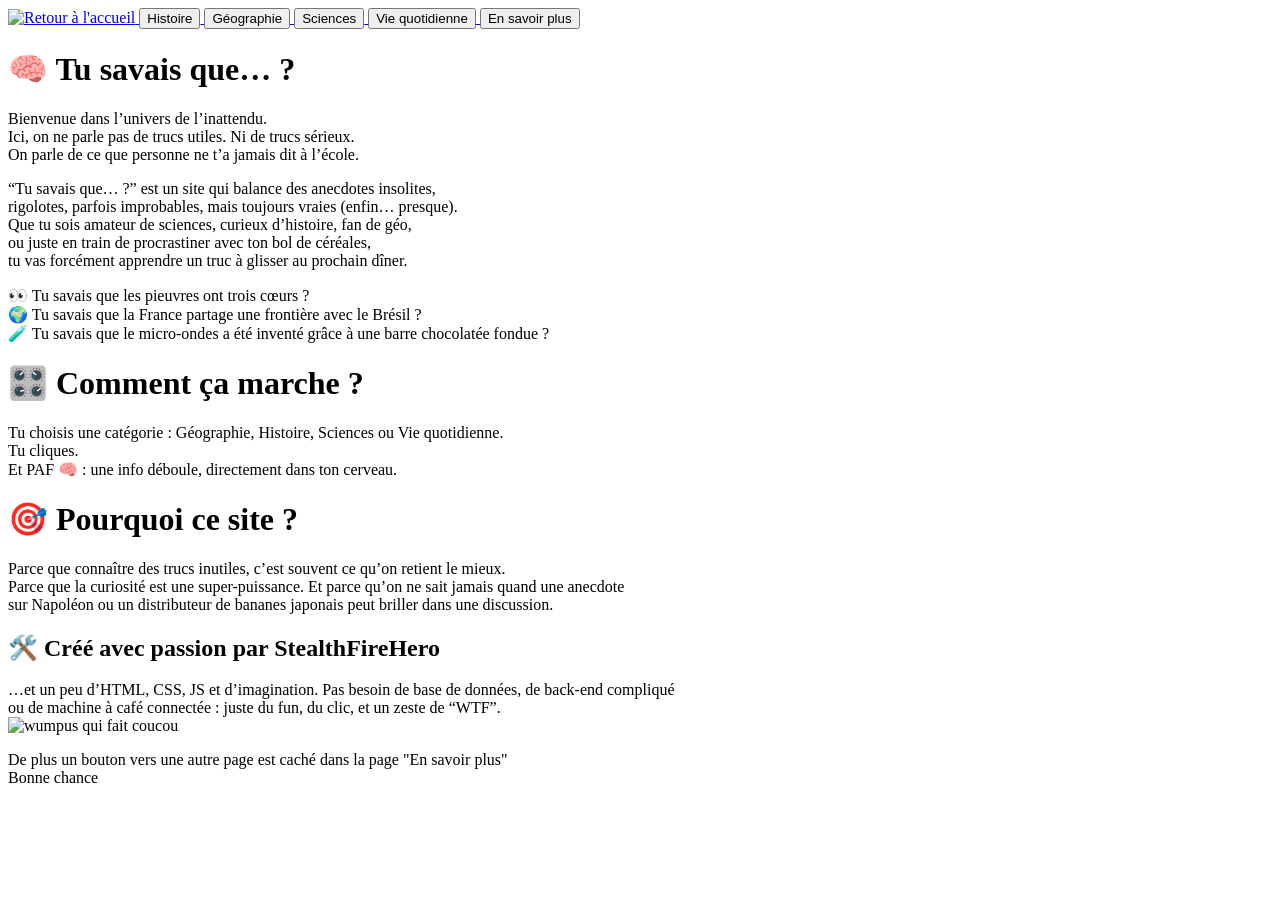
==== index.html @ 161fc6d0 "Add files via upload" ====
<!DOCTYPE html>
<html lang="en">
<head>
    <meta charset="UTF-8">
    <meta name="viewport" content="width=device-width, initial-scale=1.0">
    <link rel="stylesheet" href="css/styles.css">
    <title>Test Site</title>
</head>
<body>
    <div class="mon-cadre">
        <a href="index.html">
        <img src="img/logo.png" alt="Retour à l'accueil" class="logoRetour">
        </a>
        <a href="0- Page d'accueil Histoire.html">
        <button class="premier">Histoire</button>
        </a>
        <a href="0- Page d'accueil Géographie.html">
        <button class="deuxième">Géographie</button>
        </a>
        <a href="0- Page d'accueil Sciences.html">
        <button class="troisième">Sciences</button>
        </a>
        <a href="0- Page d'accueil Vie quotidienne.html">
        <button class="quatrième">Vie quotidienne</button>
        </a>
        <a href="0- Page d'accueil En savoir plus.html">
        <button class="cinquième">En savoir plus</button>
        </a>
    </div>
        <h1>🧠 Tu savais que… ?</h1>
        <p>Bienvenue dans l’univers de l’inattendu. <br>
        Ici, on ne parle pas de trucs utiles. Ni de trucs sérieux. <br>
        On parle de ce que personne ne t’a jamais dit à l’école.</p>  
        <p>“Tu savais que… ?” est un site qui balance des anecdotes insolites,<br>
        rigolotes, parfois improbables, mais toujours vraies (enfin… presque). <br>
        Que tu sois amateur de sciences, curieux d’histoire, fan de géo,<br>
        ou juste en train de procrastiner avec ton bol de céréales,<br>
        tu vas forcément apprendre un truc à glisser au prochain dîner.</p>
        <p>👀 Tu savais que les pieuvres ont trois cœurs ? <br>
        🌍 Tu savais que la France partage une frontière avec le Brésil ? <br>
        🧪 Tu savais que le micro-ondes a été inventé grâce à une barre chocolatée fondue ?</p>
        <h1>🎛️ Comment ça marche ?</h1>
        <p>Tu choisis une catégorie : Géographie, Histoire, Sciences ou Vie quotidienne.<br>
        Tu cliques.<br>
        Et PAF 🧠 : une info déboule, directement dans ton cerveau.</p>
        <h1>🎯 Pourquoi ce site ?</h1>
        <p>Parce que connaître des trucs inutiles, c’est souvent ce qu’on retient le mieux.<br>
        Parce que la curiosité est une super-puissance. Et parce qu’on ne sait jamais quand une anecdote <br>
        sur Napoléon ou un distributeur de bananes japonais peut briller dans une discussion.</p>
        <h2>🛠️ Créé avec passion par StealthFireHero</h2>
        <p1>…et un peu d’HTML, CSS, JS et d’imagination. Pas besoin de base de données, de back-end compliqué <br>
        ou de machine à café connectée : juste du fun, du clic, et un zeste de “WTF”.</p1>   <br>

        
    <img src="img/wumpus salut.gif" alt="wumpus qui fait coucou" class="image1">
    <br>
<p>De plus un bouton vers une autre page est caché dans la page "En savoir plus" <br>
Bonne chance</p>
    

   






</body>
</html>
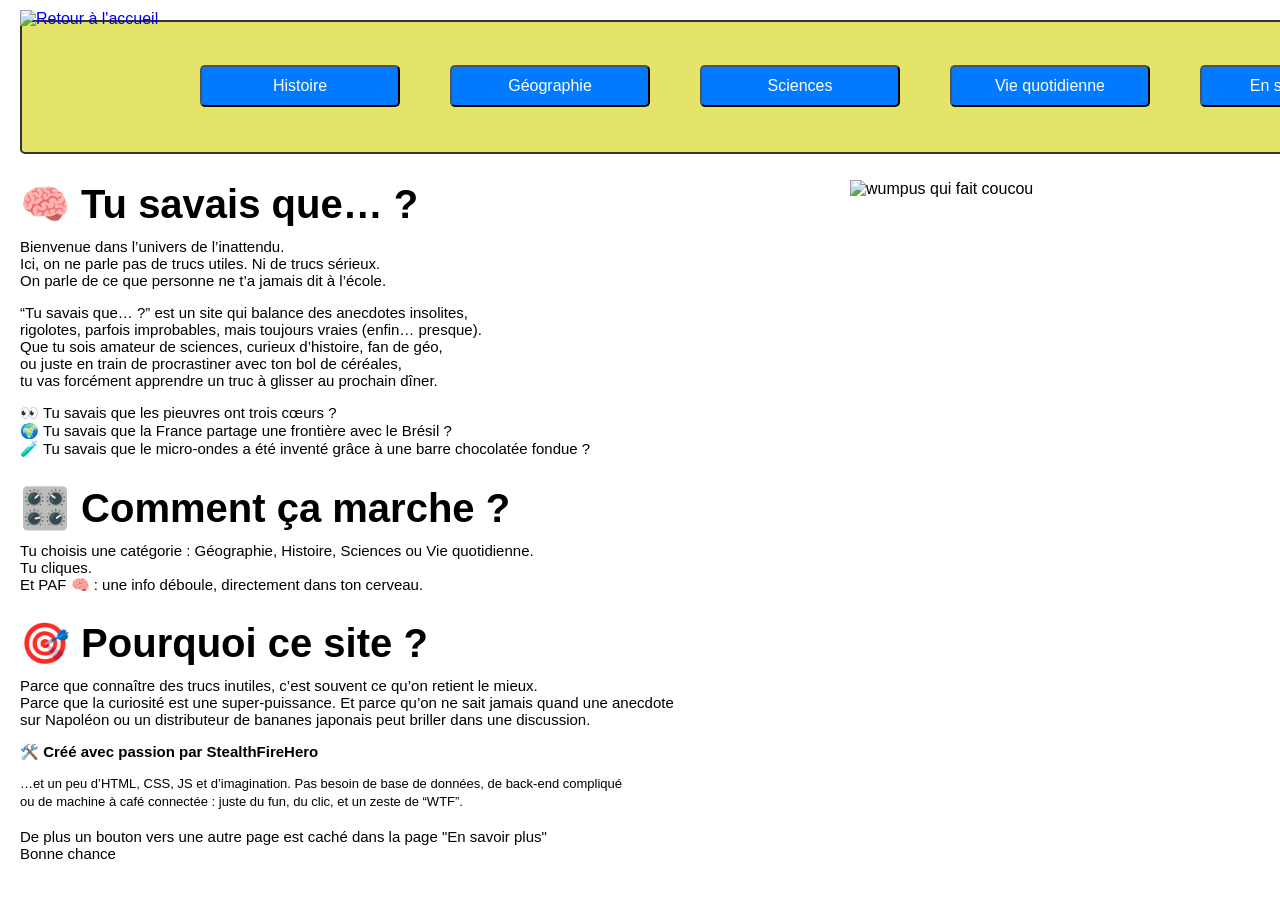
==== commit a04b1a72: "Update index.html" ====
--- a/index.html
+++ b/index.html
@@ -3,7 +3,7 @@
 <head>
     <meta charset="UTF-8">
     <meta name="viewport" content="width=device-width, initial-scale=1.0">
-    <link rel="stylesheet" href="css/styles.css">
+    <link rel="stylesheet" href="styles.css">
     <title>Test Site</title>
 </head>
 <body>
--- a/styles.css
+++ b/styles.css
@@ -0,0 +1,129 @@
+/* mise en forme de la page */
+
+body{ 
+    background-color: #fff;
+    font-family: Arial;
+    margin: 20px;
+}
+h1{
+    color: #000;
+    font-size: 40px;
+    margin-bottom: 10px
+}
+h2{
+    font-size: 15px;
+    margin-bottom: 7;
+}
+p{
+    font-size: 15px;
+    margin-top: 0;
+}
+p1{
+    font-size: 13px;
+    margin-top: 0;
+}
+button{
+    width: 100px;
+    background-color: #007bff;
+    color: white;
+    padding: 10px 20px;
+    font-size: 16px;
+    cursor: pointer;
+    border-radius: 5px;
+}
+div{
+    border-radius: 5px;
+    border: 2px solid #333 ;
+    width: 1425px ;
+    height: 130px;
+    color: #000;
+    background-color: #d4d414a1;
+}
+.logo{
+    width: 150px;
+    display: block;
+    position: absolute;
+    top: 10px;
+    left : 20px;
+    cursor: pointer;
+}
+.premier{
+    position: absolute;
+    top: 65px;
+    left: 200px;
+    width: 200px;
+    cursor: pointer;
+}
+.deuxième{
+    position: absolute;
+    top: 65px;
+    left: 450px;
+    width: 200px;
+    cursor: pointer;
+}
+.troisième{
+    position: absolute;
+    top: 65px;
+    left: 700px;
+    width: 200px;
+    cursor: pointer;
+}
+.quatrième{
+    position: absolute;
+    top: 65px;
+    left: 950px;
+    width: 200px;
+    cursor: pointer;
+}
+.cinquième{
+    position: absolute;
+    top: 65px;
+    left: 1200px;
+    width: 200px;
+}
+.image1{
+    width: 500px;
+    position: absolute;
+    top: 180px;
+    left: 850px;
+}
+.image2{
+    width: 500px;
+    position: absolute;
+    top: 250px;
+    left: 850px;
+}
+.image3{
+    width: 500px;
+    position: absolute;
+    top: 250px;
+    left: 850px;
+}
+.image4{
+    width: 500px;
+    position: absolute;
+    top: 250px;
+    left: 850px;
+}
+a{
+    display: flex;
+    margin-bottom: 20px;
+}
+.logoRetour {
+    width: 150px;
+    display: block;
+    position: absolute;
+    top: 10px;
+    left : 20px;
+    cursor: pointer;
+}
+.caché{
+    background-color: #fff;
+    width: 500px;
+    height: 1000px;
+    cursor: pointer;
+    border: 0px  #fff ;
+    position: absolute;
+    top: 200px;
+    left: 950px;
+}
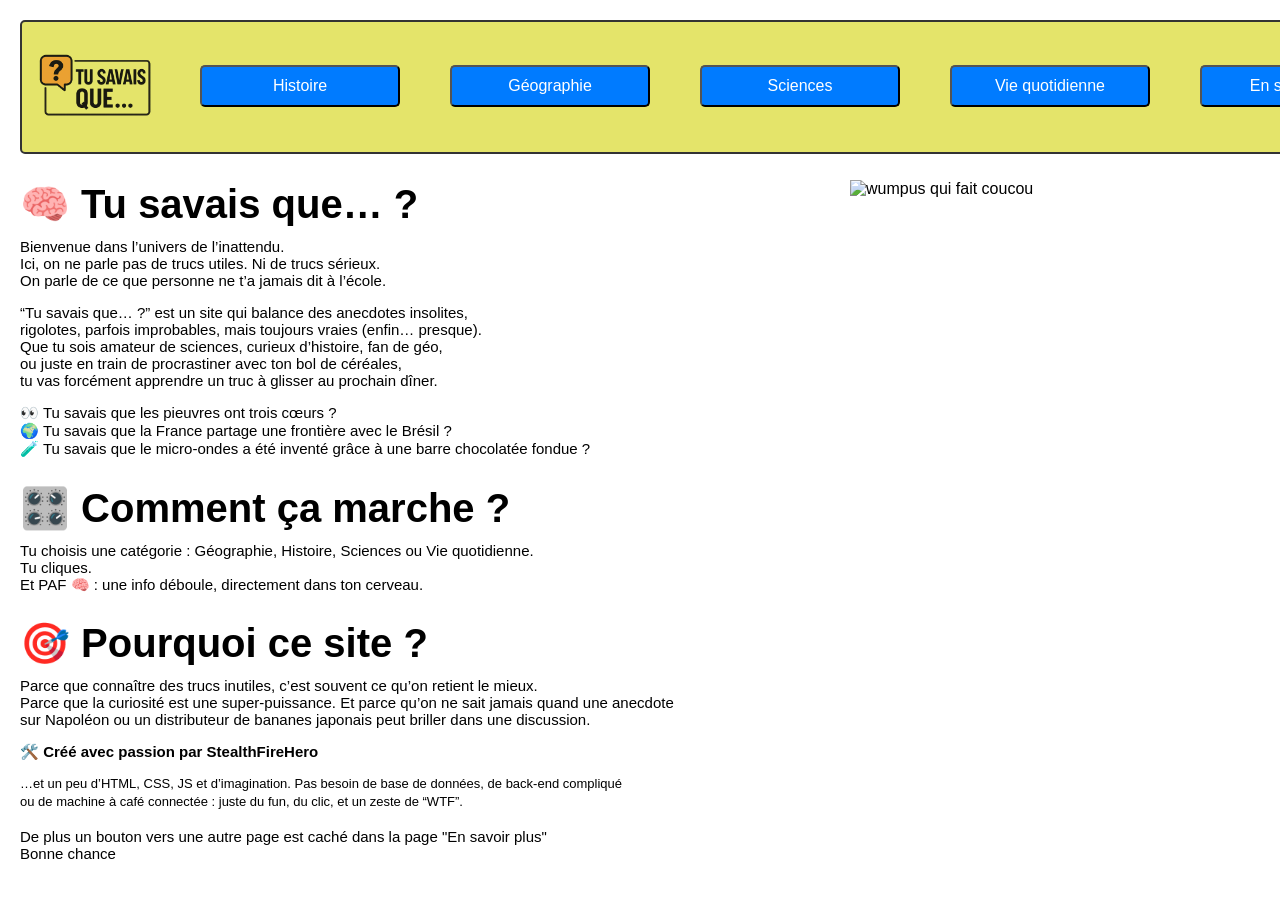
==== commit a34352a4: "Update index.html" ====
--- a/index.html
+++ b/index.html
@@ -9,7 +9,7 @@
 <body>
     <div class="mon-cadre">
         <a href="index.html">
-        <img src="img/logo.png" alt="Retour à l'accueil" class="logoRetour">
+        <img src="logo.png" alt="Retour à l'accueil" class="logoRetour">
         </a>
         <a href="0- Page d'accueil Histoire.html">
         <button class="premier">Histoire</button>
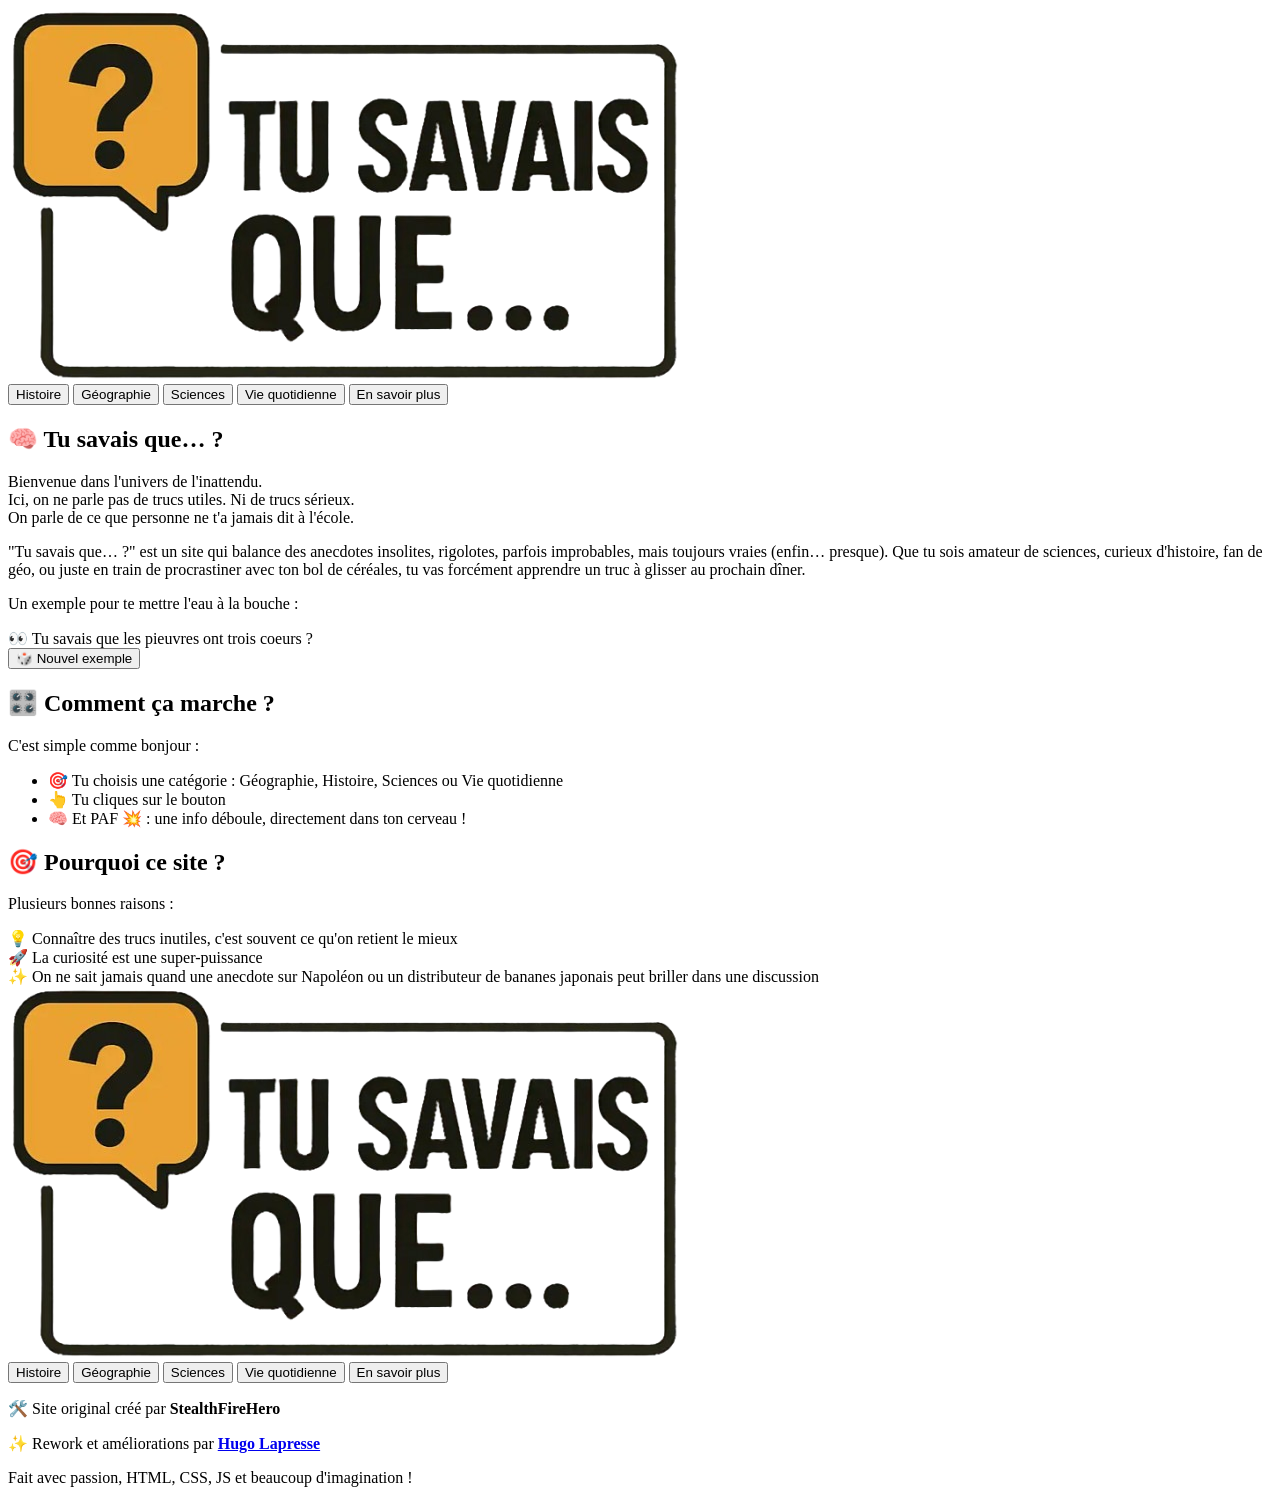
==== commit e8c4b07b: "Ajout de la page d'accueil avec contenu et structure HTML" ====
--- a/index.html
+++ b/index.html
@@ -1,70 +1,126 @@
-<!DOCTYPE html>
-<html lang="en">
-<head>
-    <meta charset="UTF-8">
-    <meta name="viewport" content="width=device-width, initial-scale=1.0">
-    <link rel="stylesheet" href="styles.css">
-    <title>Test Site</title>
-</head>
-<body>
-    <div class="mon-cadre">
-        <a href="index.html">
-        <img src="logo.png" alt="Retour à l'accueil" class="logoRetour">
-        </a>
-        <a href="0- Page d'accueil Histoire.html">
-        <button class="premier">Histoire</button>
-        </a>
-        <a href="0- Page d'accueil Géographie.html">
-        <button class="deuxième">Géographie</button>
-        </a>
-        <a href="0- Page d'accueil Sciences.html">
-        <button class="troisième">Sciences</button>
-        </a>
-        <a href="0- Page d'accueil Vie quotidienne.html">
-        <button class="quatrième">Vie quotidienne</button>
-        </a>
-        <a href="0- Page d'accueil En savoir plus.html">
-        <button class="cinquième">En savoir plus</button>
-        </a>
-    </div>
-        <h1>🧠 Tu savais que… ?</h1>
-        <p>Bienvenue dans l’univers de l’inattendu. <br>
-        Ici, on ne parle pas de trucs utiles. Ni de trucs sérieux. <br>
-        On parle de ce que personne ne t’a jamais dit à l’école.</p>  
-        <p>“Tu savais que… ?” est un site qui balance des anecdotes insolites,<br>
-        rigolotes, parfois improbables, mais toujours vraies (enfin… presque). <br>
-        Que tu sois amateur de sciences, curieux d’histoire, fan de géo,<br>
-        ou juste en train de procrastiner avec ton bol de céréales,<br>
-        tu vas forcément apprendre un truc à glisser au prochain dîner.</p>
-        <p>👀 Tu savais que les pieuvres ont trois cœurs ? <br>
-        🌍 Tu savais que la France partage une frontière avec le Brésil ? <br>
-        🧪 Tu savais que le micro-ondes a été inventé grâce à une barre chocolatée fondue ?</p>
-        <h1>🎛️ Comment ça marche ?</h1>
-        <p>Tu choisis une catégorie : Géographie, Histoire, Sciences ou Vie quotidienne.<br>
-        Tu cliques.<br>
-        Et PAF 🧠 : une info déboule, directement dans ton cerveau.</p>
-        <h1>🎯 Pourquoi ce site ?</h1>
-        <p>Parce que connaître des trucs inutiles, c’est souvent ce qu’on retient le mieux.<br>
-        Parce que la curiosité est une super-puissance. Et parce qu’on ne sait jamais quand une anecdote <br>
-        sur Napoléon ou un distributeur de bananes japonais peut briller dans une discussion.</p>
-        <h2>🛠️ Créé avec passion par StealthFireHero</h2>
-        <p1>…et un peu d’HTML, CSS, JS et d’imagination. Pas besoin de base de données, de back-end compliqué <br>
-        ou de machine à café connectée : juste du fun, du clic, et un zeste de “WTF”.</p1>   <br>
-
-        
-    <img src="img/wumpus salut.gif" alt="wumpus qui fait coucou" class="image1">
-    <br>
-<p>De plus un bouton vers une autre page est caché dans la page "En savoir plus" <br>
-Bonne chance</p>
-    
-
-   
-
-
-
-
-
-
-</body>
-</html>
-
+<!DOCTYPE html>
+<html lang="fr">
+<head>
+    <meta charset="UTF-8">
+    <meta name="viewport" content="width=device-width, initial-scale=1.0">
+    <title>Tu savais que... ? - Découvre des anecdotes incroyables</title>
+    <link rel="stylesheet" href="css/index.css">
+</head>
+<body>
+    <header>
+        <nav class="navbar">
+            <div class="logo-container">
+                <img src="assets/logo.webp" alt="Tu savais que..." class="logo">
+            </div>
+            <div class="nav-buttons">
+                <button class="nav-btn" data-category="histoire">Histoire</button>
+                <button class="nav-btn" data-category="geographie">Géographie</button>
+                <button class="nav-btn" data-category="sciences">Sciences</button>
+                <button class="nav-btn" data-category="vie-quotidienne">Vie quotidienne</button>
+                <button class="nav-btn" data-category="en-savoir-plus">En savoir plus</button>
+            </div>
+        </nav>
+    </header>
+
+    <main class="container">
+        <section class="hero">
+            <div class="hero-content">
+                <div class="hero-left">
+                    <h1 class="main-title">🧠 Tu savais que… ?</h1>
+                    <div class="intro-text">
+                        <p class="intro-welcome">
+                            Bienvenue dans l'univers de l'inattendu.<br>
+                            Ici, on ne parle pas de trucs utiles. Ni de trucs sérieux.<br>
+                            On parle de ce que personne ne t'a jamais dit à l'école.
+                        </p>
+                        
+                        <p class="intro-description">
+                            "Tu savais que… ?" est un site qui balance des anecdotes insolites,
+                            rigolotes, parfois improbables, mais toujours vraies (enfin… presque).
+                            Que tu sois amateur de sciences, curieux d'histoire, fan de géo,
+                            ou juste en train de procrastiner avec ton bol de céréales,
+                            tu vas forcément apprendre un truc à glisser au prochain dîner.
+                        </p>
+                    </div>
+                </div>
+                
+                <div class="hero-right">
+                    <div class="examples">
+                        <p class="examples-title">Un exemple pour te mettre l'eau à la bouche :</p>
+                        <div class="examples-list" id="examplesList">
+                            <div class="example-item" id="exampleItem">👀 Tu savais que les pieuvres ont trois coeurs ?</div>
+                        </div>
+                        <div class="button-container">
+                            <button class="random-btn" id="randomExampleBtn">🎲 Nouvel exemple</button>
+                        </div>
+                    </div>
+                </div>
+            </div>
+        </section>
+
+        <section class="info-sections">
+            <div class="info-container">
+                <div class="how-it-works">
+                    <h2>🎛️ Comment ça marche ?</h2>
+                    <p>C'est simple comme bonjour :</p>
+                    <ul class="step-list">
+                        <li class="step-item">
+                            <span class="step-emoji">🎯</span>
+                            <span>Tu choisis une catégorie : Géographie, Histoire, Sciences ou Vie quotidienne</span>
+                        </li>
+                        <li class="step-item">
+                            <span class="step-emoji">👆</span>
+                            <span>Tu cliques sur le bouton</span>
+                        </li>
+                        <li class="step-item">
+                            <span class="step-emoji">🧠</span>
+                            <span>Et PAF 💥 : une info déboule, directement dans ton cerveau !</span>
+                        </li>
+                    </ul>
+                </div>
+
+                <div class="why-section">
+                    <h2>🎯 Pourquoi ce site ?</h2>
+                    <p>Plusieurs bonnes raisons :</p>
+                    <div class="reason-list">
+                        <div class="reason-item">
+                            <span class="reason-icon">💡</span>
+                            <span>Connaître des trucs inutiles, c'est souvent ce qu'on retient le mieux</span>
+                        </div>
+                        <div class="reason-item">
+                            <span class="reason-icon">🚀</span>
+                            <span>La curiosité est une super-puissance</span>
+                        </div>
+                        <div class="reason-item">
+                            <span class="reason-icon">✨</span>
+                            <span>On ne sait jamais quand une anecdote sur Napoléon ou un distributeur de bananes japonais peut briller dans une discussion</span>
+                        </div>
+                    </div>
+                </div>
+            </div>
+        </section>
+    </main>
+
+    <footer>
+        <div class="footer-navbar">
+            <div class="footer-logo-container">
+                <img src="assets/logo.webp" alt="Tu savais que..." class="footer-logo">
+            </div>
+            <div class="footer-nav-buttons">
+                <button class="footer-nav-btn" data-category="histoire">Histoire</button>
+                <button class="footer-nav-btn" data-category="geographie">Géographie</button>
+                <button class="footer-nav-btn" data-category="sciences">Sciences</button>
+                <button class="footer-nav-btn" data-category="vie-quotidienne">Vie quotidienne</button>
+                <button class="footer-nav-btn" data-category="en-savoir-plus">En savoir plus</button>
+            </div>
+        </div>
+        <div class="footer-credits">
+            <p class="footer-main-credit">🛠️ Site original créé par <strong>StealthFireHero</strong></p>
+            <p class="footer-rework-credit">✨ Rework et améliorations par <strong><a href="https://github.com/HugoLapresse" target="_blank">Hugo Lapresse</a></strong></p>
+            <p class="footer-tech">Fait avec passion, HTML, CSS, JS et beaucoup d'imagination !</p>
+        </div>
+    </footer>
+
+    <script src="js/index.js"></script>
+</body>
+</html>
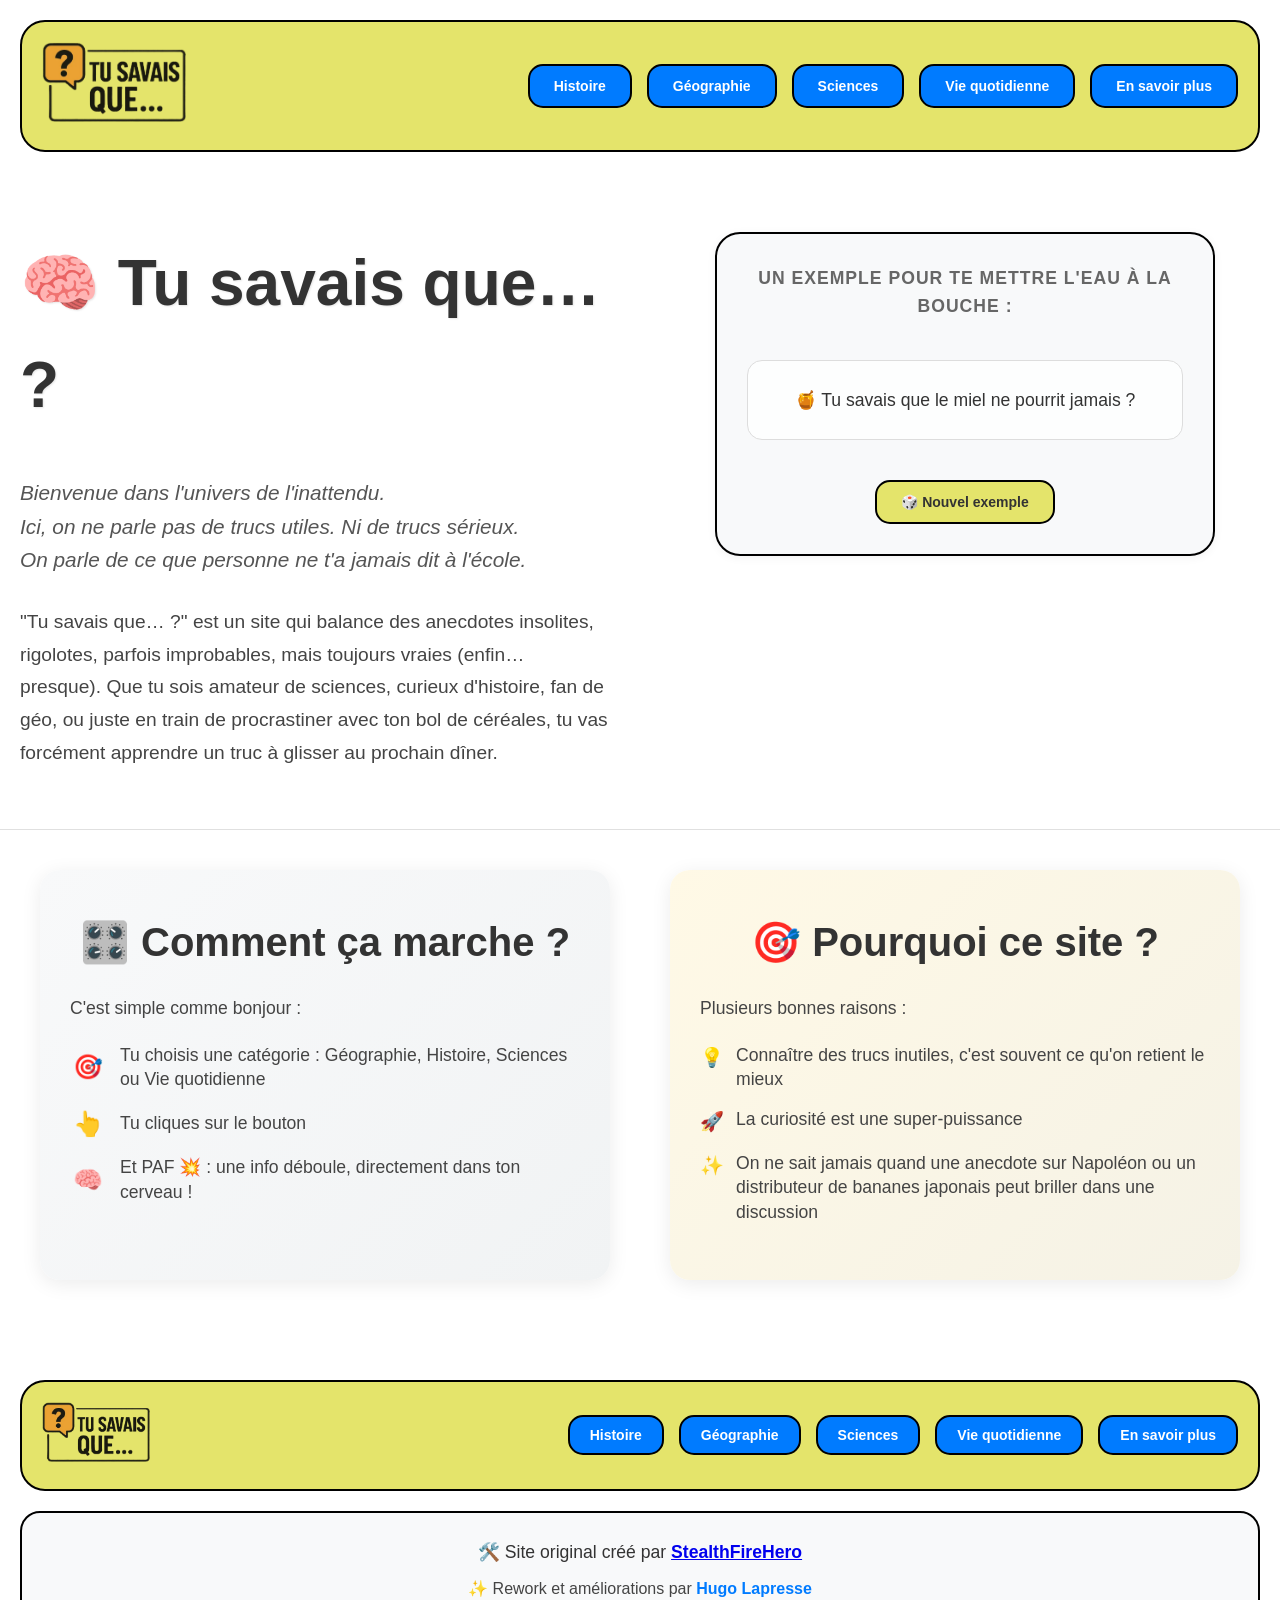
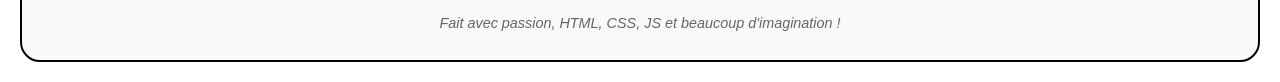
==== commit 4fda6480: "lien pour mon github" ====
--- a/index.html
+++ b/index.html
@@ -115,7 +115,7 @@
             </div>
         </div>
         <div class="footer-credits">
-            <p class="footer-main-credit">🛠️ Site original créé par <strong>StealthFireHero</strong></p>
+            <p class="footer-main-credit">🛠️ Site original créé par <strong><a href="https://github.com/StealthFireHero" target="_blank">StealthFireHero</a></strong></p>
             <p class="footer-rework-credit">✨ Rework et améliorations par <strong><a href="https://github.com/HugoLapresse" target="_blank">Hugo Lapresse</a></strong></p>
             <p class="footer-tech">Fait avec passion, HTML, CSS, JS et beaucoup d'imagination !</p>
         </div>
--- a/css/index.css
+++ b/css/index.css
@@ -0,0 +1,1599 @@
+/* ===== SITE RESPONSIVE CSS ===== */
+
+/* ===== BASE STYLES ===== */
+* {
+    margin: 0;
+    padding: 0;
+    box-sizing: border-box;
+}
+
+body {
+    font-family: Arial, sans-serif;
+    line-height: 1.6;
+    color: #333;
+    background: #fff;
+    min-height: 100vh;
+    overflow-x: hidden;
+}
+
+/* ===== HEADER STYLES ===== */
+.navbar {
+    background: #e4e46b;
+    border: 2px solid #000;
+    border-radius: 25px;
+    padding: 20px;
+    margin: 20px;
+    display: flex;
+    align-items: center;
+    justify-content: space-between;
+    width: calc(100% - 40px);
+    min-height: 80px;
+}
+
+.logo-container {
+    flex-shrink: 0;
+}
+
+.logo {
+    height: 80px;
+    width: auto;
+    cursor: pointer;
+    transition: transform 0.2s ease;
+    max-width: 100%;
+}
+
+.logo:hover {
+    transform: scale(1.05);
+}
+
+.nav-buttons {
+    display: flex;
+    gap: 15px;
+    flex-wrap: wrap;
+    justify-content: center;
+}
+
+.nav-btn {
+    background: #007bff;
+    color: white;
+    border: 2px solid #000;
+    padding: 12px 24px;
+    border-radius: 15px;
+    font-size: 14px;
+    font-weight: 600;
+    cursor: pointer;
+    transition: all 0.3s ease;
+    transform: translateY(0);
+    white-space: nowrap;
+    text-align: center;
+}
+
+.nav-btn:hover {
+    background: #0056b3;
+    transform: translateY(-3px);
+    box-shadow: 0 4px 8px rgba(0, 0, 0, 0.2);
+}
+
+.nav-btn:active {
+    transform: translateY(-1px);
+    box-shadow: 0 2px 4px rgba(0, 0, 0, 0.2);
+}
+
+/* ===== HERO SECTION ===== */
+.container {
+    width: 100%;
+    max-width: 1400px;
+    margin: 0 auto;
+    padding: 0;
+}
+
+.hero {
+    background: #fff;
+    padding: 60px 0;
+    width: 100%;
+    margin: 0;
+    border-bottom: 1px solid #e0e0e0;
+}
+
+.hero-content {
+    display: flex;
+    gap: 40px;
+    max-width: 1400px;
+    margin: 0 auto;
+    align-items: flex-start;
+    padding: 0 20px;
+}
+
+.hero-left {
+    flex: 1;
+    text-align: left;
+    min-width: 0;
+}
+
+.hero-right {
+    flex: 1;
+    display: flex;
+    justify-content: center;
+    align-items: flex-start;
+    min-width: 0;
+}
+
+.main-title {
+    font-size: clamp(2rem, 5vw, 4rem);
+    color: #333;
+    margin-bottom: 40px;
+    font-weight: bold;
+    text-shadow: 1px 1px 2px rgba(0, 0, 0, 0.1);
+    word-wrap: break-word;
+}
+
+.intro-text {
+    margin-bottom: 0;
+    max-width: 100%;
+}
+
+.intro-welcome {
+    font-size: clamp(1rem, 2.5vw, 1.3rem);
+    color: #555;
+    line-height: 1.6;
+    margin-bottom: 30px;
+    font-style: italic;
+}
+
+.intro-description {
+    font-size: clamp(0.95rem, 2vw, 1.2rem);
+    color: #444;
+    line-height: 1.7;
+    margin-bottom: 0;
+}
+
+/* ===== EXAMPLES SECTION ===== */
+.examples {
+    background: #f8f9fa;
+    padding: 30px;
+    border-radius: 25px;
+    border: 2px solid #000;
+    box-shadow: 0 2px 10px rgba(0, 0, 0, 0.05);
+    max-width: 500px;
+    width: 100%;
+    min-height: 250px;
+    display: flex;
+    flex-direction: column;
+    justify-content: space-between;
+}
+
+.examples-title {
+    font-size: clamp(0.9rem, 2vw, 1.1rem);
+    color: #666;
+    margin-bottom: 20px;
+    font-weight: 600;
+    text-transform: uppercase;
+    letter-spacing: 1px;
+    text-align: center;
+    flex-shrink: 0;
+}
+
+.examples-list {
+    display: flex;
+    flex-direction: column;
+    justify-content: center;
+    flex-grow: 1;
+    min-height: 120px;
+}
+
+.example-item {
+    font-size: clamp(0.95rem, 2vw, 1.1rem);
+    color: #333;
+    font-weight: 500;
+    padding: clamp(15px, 3vw, 20px);
+    background: rgba(255, 255, 255, 0.8);
+    border-radius: 15px;
+    border: 1px solid #ddd;
+    transition: all 0.4s ease;
+    opacity: 1;
+    transform: translateX(0) scale(1);
+    text-align: center;
+    min-height: clamp(60px, 10vw, 80px);
+    display: flex;
+    align-items: center;
+    justify-content: center;
+    line-height: 1.4;
+    word-wrap: break-word;
+    overflow-wrap: break-word;
+    hyphens: auto;
+}
+
+.example-item.updating {
+    opacity: 0.3;
+    transform: translateX(-10px) scale(0.95);
+}
+
+.example-item.updated {
+    opacity: 1;
+    transform: translateX(0) scale(1);
+}
+
+.example-item:hover {
+    transform: translateX(5px) scale(1.02);
+    box-shadow: 0 2px 8px rgba(0, 0, 0, 0.1);
+    background: rgba(255, 255, 255, 0.9);
+}
+
+.button-container {
+    display: flex;
+    justify-content: center;
+    margin-top: 20px;
+    flex-shrink: 0;
+}
+
+.random-btn {
+    background: #e4e46b;
+    color: #333;
+    border: 2px solid #000;
+    padding: clamp(10px, 2vw, 12px) clamp(16px, 3vw, 24px);
+    border-radius: 15px;
+    font-size: clamp(12px, 2vw, 14px);
+    font-weight: 600;
+    cursor: pointer;
+    transition: all 0.3s ease;
+    transform: translateY(0);
+    white-space: nowrap;
+}
+
+.random-btn:hover {
+    background: #d4d45b;
+    transform: translateY(-3px);
+    box-shadow: 0 4px 8px rgba(0, 0, 0, 0.2);
+}
+
+.random-btn:active {
+    transform: translateY(-1px);
+    box-shadow: 0 2px 4px rgba(0, 0, 0, 0.2);
+}
+
+/* ===== INFO SECTIONS ===== */
+.info-sections {
+    padding: 40px 20px;
+    width: 100%;
+}
+
+.info-container {
+    display: flex;
+    gap: 40px;
+    max-width: 1200px;
+    margin: 0 auto;
+    align-items: stretch;
+}
+
+.how-it-works {
+    background: linear-gradient(135deg, #f8f9fa 0%, #f1f3f4 100%);
+    padding: 40px 30px;
+    border-radius: 20px;
+    box-shadow: 0 4px 20px rgba(0, 0, 0, 0.08);
+    flex: 1;
+    transition: transform 0.3s ease, box-shadow 0.3s ease;
+}
+
+.how-it-works:hover {
+    transform: translateY(-5px);
+    box-shadow: 0 8px 30px rgba(0, 0, 0, 0.12);
+}
+
+.why-section {
+    background: linear-gradient(135deg, #fff9e6 0%, #f5f2e6 100%);
+    padding: 40px 30px;
+    border-radius: 20px;
+    box-shadow: 0 4px 20px rgba(0, 0, 0, 0.08);
+    flex: 1;
+    transition: transform 0.3s ease, box-shadow 0.3s ease;
+}
+
+.why-section:hover {
+    transform: translateY(-5px);
+    box-shadow: 0 8px 30px rgba(0, 0, 0, 0.12);
+}
+
+.how-it-works h2,
+.why-section h2 {
+    font-size: clamp(1.8rem, 4vw, 2.5rem);
+    color: #333;
+    margin-bottom: 20px;
+    text-align: center;
+}
+
+.how-it-works p,
+.why-section p {
+    font-size: clamp(0.95rem, 2vw, 1.1rem);
+    color: #444;
+    text-align: left;
+    line-height: 1.6;
+    margin-bottom: 12px;
+}
+
+.how-it-works p:last-child,
+.why-section p:last-child {
+    margin-bottom: 0;
+}
+
+.step-list {
+    list-style: none;
+    padding: 0;
+    margin: 20px 0 0 0;
+}
+
+.step-item {
+    display: flex;
+    align-items: center;
+    margin-bottom: 15px;
+    font-size: clamp(0.95rem, 2vw, 1.1rem);
+    color: #444;
+    line-height: 1.4;
+}
+
+.step-emoji {
+    font-size: clamp(1.3rem, 3vw, 1.5rem);
+    margin-right: 15px;
+    flex-shrink: 0;
+    display: flex;
+    align-items: center;
+    justify-content: center;
+    width: 35px;
+}
+
+.reason-list {
+    margin: 20px 0 0 0;
+}
+
+.reason-item {
+    display: flex;
+    align-items: flex-start;
+    margin-bottom: 15px;
+    font-size: clamp(0.95rem, 2vw, 1.1rem);
+    color: #444;
+    line-height: 1.4;
+}
+
+.reason-icon {
+    color: #e4e46b;
+    font-size: clamp(1.1rem, 2.5vw, 1.2rem);
+    margin-right: 12px;
+    margin-top: 2px;
+    flex-shrink: 0;
+}
+
+/* ===== MASCOT SECTION ===== */
+.mascot-section {
+    text-align: center;
+    margin: 40px 0;
+    width: 100%;
+}
+
+.mascot-container {
+    display: inline-block;
+}
+
+.mascot {
+    width: clamp(200px, 40vw, 300px);
+    height: auto;
+    cursor: pointer;
+    transition: transform 0.3s ease;
+}
+
+.mascot:hover {
+    transform: scale(1.05);
+}
+
+/* ===== EASTER EGG ===== */
+.easter-egg {
+    text-align: center;
+    padding: 30px 20px;
+    background: #f8f9fa;
+    margin: 20px;
+    border-radius: 15px;
+}
+
+.easter-egg p {
+    font-size: clamp(0.9rem, 2vw, 1rem);
+    color: #666;
+    line-height: 1.6;
+}
+
+/* ===== FOOTER STYLES ===== */
+footer {
+    margin-top: 40px;
+    padding: 20px;
+    width: 100%;
+}
+
+.footer-navbar {
+    background: #e4e46b;
+    border: 2px solid #000;
+    border-radius: 25px;
+    padding: 20px;
+    margin-bottom: 20px;
+    display: flex;
+    align-items: center;
+    justify-content: space-between;
+}
+
+.footer-logo-container {
+    flex-shrink: 0;
+}
+
+.footer-logo {
+    height: 60px;
+    width: auto;
+    cursor: pointer;
+    transition: transform 0.2s ease;
+}
+
+.footer-logo:hover {
+    transform: scale(1.05);
+}
+
+.footer-nav-buttons {
+    display: flex;
+    gap: 15px;
+    flex-wrap: wrap;
+}
+
+.footer-nav-btn {
+    background: #007bff;
+    color: white;
+    border: 2px solid #000;
+    padding: 10px 20px;
+    border-radius: 15px;
+    font-size: 14px;
+    font-weight: 600;
+    cursor: pointer;
+    transition: all 0.3s ease;
+    transform: translateY(0);
+}
+
+.footer-nav-btn:hover {
+    background: #0056b3;
+    transform: translateY(-3px);
+    box-shadow: 0 4px 8px rgba(0, 0, 0, 0.2);
+}
+
+.footer-nav-btn:active {
+    transform: translateY(-1px);
+    box-shadow: 0 2px 4px rgba(0, 0, 0, 0.2);
+}
+
+.footer-credits {
+    background: #f8f9fa;
+    border: 2px solid #000;
+    border-radius: 20px;
+    padding: 25px;
+    text-align: center;
+}
+
+.footer-main-credit {
+    font-size: clamp(0.95rem, 2vw, 1.1rem);
+    color: #333;
+    margin-bottom: 10px;
+    font-weight: 500;
+}
+
+.footer-rework-credit {
+    font-size: clamp(0.9rem, 2vw, 1rem);
+    color: #444;
+    margin-bottom: 10px;
+}
+
+.footer-rework-credit a {
+    color: #007bff;
+    text-decoration: none;
+    font-weight: 600;
+    transition: color 0.3s ease;
+}
+
+.footer-rework-credit a:hover {
+    color: #0056b3;
+    text-decoration: underline;
+}
+
+.footer-tech {
+    font-size: clamp(0.8rem, 1.8vw, 0.9rem);
+    color: #666;
+    margin-bottom: 0;
+    font-style: italic;
+}
+
+/* ===== RESPONSIVE BREAKPOINTS ===== */
+
+/* Très grands écrans (1200px+) */
+@media (min-width: 1200px) {
+    .hero-content {
+        gap: 60px;
+    }
+    
+    .info-container {
+        gap: 60px;
+    }
+}
+
+/* Tablettes paysage (992px - 1199px) */
+@media (max-width: 1199px) {
+    .hero-content {
+        gap: 30px;
+    }
+    
+    .navbar {
+        padding: 15px;
+        margin: 15px;
+    }
+    
+    .logo {
+        height: 70px;
+    }
+}
+
+/* Tablettes portrait (768px - 991px) */
+@media (max-width: 991px) {
+    .info-container {
+        gap: 30px;
+    }
+    
+    .examples {
+        max-width: 100%;
+    }
+}
+
+/* Tablettes (768px et moins) */
+@media (max-width: 768px) {
+    .navbar {
+        flex-direction: column;
+        gap: 20px;
+        text-align: center;
+        padding: 15px;
+        margin: 10px;
+        width: calc(100% - 20px);
+        border-radius: 20px;
+    }
+    
+    .logo {
+        height: 60px;
+    }
+    
+    .nav-buttons {
+        justify-content: center;
+        gap: 10px;
+    }
+    
+    .nav-btn {
+        font-size: 12px;
+        padding: 10px 16px;
+    }
+    
+    .hero {
+        padding: 40px 0;
+    }
+    
+    .hero-content {
+        flex-direction: column;
+        gap: 30px;
+        padding: 0 15px;
+    }
+    
+    .hero-left {
+        text-align: center;
+    }
+    
+    .main-title {
+        text-align: center;
+        margin-bottom: 30px;
+    }
+    
+    .intro-welcome,
+    .intro-description {
+        text-align: center;
+    }
+    
+    .examples {
+        max-width: 100%;
+        padding: 25px 20px;
+        min-height: 200px;
+    }
+    
+    .examples-list {
+        min-height: 100px;
+    }
+    
+    .footer-navbar {
+        flex-direction: column;
+        gap: 20px;
+        text-align: center;
+        padding: 15px;
+        border-radius: 20px;
+    }
+    
+    .footer-logo {
+        height: 50px;
+    }
+    
+    .footer-nav-buttons {
+        justify-content: center;
+        gap: 10px;
+    }
+    
+    .footer-nav-btn {
+        font-size: 12px;
+        padding: 8px 16px;
+    }
+    
+    .footer-credits {
+        padding: 20px 15px;
+        border-radius: 15px;
+    }
+    
+    .info-container {
+        flex-direction: column;
+        gap: 20px;
+        padding: 0 10px;
+    }
+    
+    .how-it-works,
+    .why-section {
+        padding: 30px 20px;
+    }
+    
+    .easter-egg {
+        margin: 15px 10px;
+        padding: 20px 15px;
+    }
+}
+
+/* Mobiles (480px et moins) */
+@media (max-width: 480px) {
+    .navbar {
+        padding: 12px;
+        margin: 8px;
+        width: calc(100% - 16px);
+        border-radius: 15px;
+        gap: 15px;
+    }
+    
+    .logo {
+        height: 50px;
+    }
+    
+    .nav-buttons {
+        gap: 8px;
+        width: 100%;
+    }
+    
+    .nav-btn {
+        font-size: 10px;
+        padding: 8px 12px;
+        flex: 1;
+        min-width: 0;
+        border-radius: 10px;
+    }
+    
+    .hero {
+        padding: 30px 0;
+    }
+    
+    .hero-content {
+        padding: 0 10px;
+        gap: 25px;
+    }
+    
+    .main-title {
+        margin-bottom: 20px;
+    }
+    
+    .intro-welcome {
+        margin-bottom: 20px;
+    }
+    
+    .examples {
+        padding: 20px 15px;
+        min-height: 180px;
+        border-radius: 15px;
+    }
+    
+    .examples-list {
+        min-height: 80px;
+    }
+    
+    .footer-navbar {
+        padding: 12px;
+        margin-bottom: 15px;
+        border-radius: 15px;
+    }
+    
+    .footer-logo {
+        height: 40px;
+    }
+    
+    .footer-nav-buttons {
+        gap: 6px;
+        width: 100%;
+    }
+    
+    .footer-nav-btn {
+        font-size: 9px;
+        padding: 6px 8px;
+        flex: 1;
+        min-width: 0;
+        border-radius: 8px;
+    }
+    
+    .footer-credits {
+        padding: 15px 10px;
+        border-radius: 12px;
+    }
+    
+    .info-container {
+        gap: 15px;
+        padding: 0 5px;
+    }
+    
+    .how-it-works,
+    .why-section {
+        padding: 20px 15px;
+        border-radius: 15px;
+    }
+    
+    .step-emoji {
+        width: 30px;
+        margin-right: 12px;
+    }
+    
+    .reason-icon {
+        margin-right: 10px;
+    }
+    
+    .easter-egg {
+        margin: 10px 5px;
+        padding: 15px 10px;
+        border-radius: 10px;
+    }
+}
+
+/* Très petits écrans (360px et moins) */
+@media (max-width: 360px) {
+    .navbar {
+        padding: 10px;
+        margin: 5px;
+        width: calc(100% - 10px);
+    }
+    
+    .logo {
+        height: 45px;
+    }
+    
+    .nav-btn {
+        font-size: 9px;
+        padding: 6px 8px;
+    }
+    
+    .hero-content {
+        padding: 0 8px;
+    }
+    
+    .examples {
+        padding: 15px 10px;
+    }
+    
+    .footer-nav-btn {
+        font-size: 8px;
+        padding: 5px 6px;
+    }
+    
+    .how-it-works,
+    .why-section {
+        padding: 15px 10px;
+    }
+    
+    .easter-egg {
+        margin: 8px 3px;
+        padding: 12px 8px;
+    }
+}
+/* ===== SITE RESPONSIVE CSS ===== */
+
+/* ===== BASE STYLES ===== */
+* {
+    margin: 0;
+    padding: 0;
+    box-sizing: border-box;
+}
+
+body {
+    font-family: Arial, sans-serif;
+    line-height: 1.6;
+    color: #333;
+    background: #fff;
+    min-height: 100vh;
+    overflow-x: hidden;
+}
+
+/* ===== HEADER STYLES ===== */
+.navbar {
+    background: #e4e46b;
+    border: 2px solid #000;
+    border-radius: 25px;
+    padding: 20px;
+    margin: 20px;
+    display: flex;
+    align-items: center;
+    justify-content: space-between;
+    width: calc(100% - 40px);
+    min-height: 80px;
+}
+
+.logo-container {
+    flex-shrink: 0;
+}
+
+.logo {
+    height: 80px;
+    width: auto;
+    cursor: pointer;
+    transition: transform 0.2s ease;
+    max-width: 100%;
+}
+
+.logo:hover {
+    transform: scale(1.05);
+}
+
+.nav-buttons {
+    display: flex;
+    gap: 15px;
+    flex-wrap: wrap;
+    justify-content: center;
+}
+
+.nav-btn {
+    background: #007bff;
+    color: white;
+    border: 2px solid #000;
+    padding: 12px 24px;
+    border-radius: 15px;
+    font-size: 14px;
+    font-weight: 600;
+    cursor: pointer;
+    transition: all 0.3s ease;
+    transform: translateY(0);
+    white-space: nowrap;
+    text-align: center;
+}
+
+.nav-btn:hover {
+    background: #0056b3;
+    transform: translateY(-3px);
+    box-shadow: 0 4px 8px rgba(0, 0, 0, 0.2);
+}
+
+.nav-btn:active {
+    transform: translateY(-1px);
+    box-shadow: 0 2px 4px rgba(0, 0, 0, 0.2);
+}
+
+/* ===== HERO SECTION ===== */
+.container {
+    width: 100%;
+    max-width: 1400px;
+    margin: 0 auto;
+    padding: 0;
+}
+
+.hero {
+    background: #fff;
+    padding: 60px 0;
+    width: 100%;
+    margin: 0;
+    border-bottom: 1px solid #e0e0e0;
+}
+
+.hero-content {
+    display: flex;
+    gap: 40px;
+    max-width: 1400px;
+    margin: 0 auto;
+    align-items: flex-start;
+    padding: 0 20px;
+}
+
+.hero-left {
+    flex: 1;
+    text-align: left;
+    min-width: 0;
+}
+
+.hero-right {
+    flex: 1;
+    display: flex;
+    justify-content: center;
+    align-items: flex-start;
+    min-width: 0;
+}
+
+.main-title {
+    font-size: clamp(2rem, 5vw, 4rem);
+    color: #333;
+    margin-bottom: 40px;
+    font-weight: bold;
+    text-shadow: 1px 1px 2px rgba(0, 0, 0, 0.1);
+    word-wrap: break-word;
+}
+
+.intro-text {
+    margin-bottom: 0;
+    max-width: 100%;
+}
+
+.intro-welcome {
+    font-size: clamp(1rem, 2.5vw, 1.3rem);
+    color: #555;
+    line-height: 1.6;
+    margin-bottom: 30px;
+    font-style: italic;
+}
+
+.intro-description {
+    font-size: clamp(0.95rem, 2vw, 1.2rem);
+    color: #444;
+    line-height: 1.7;
+    margin-bottom: 0;
+}
+
+/* ===== EXAMPLES SECTION ===== */
+.examples {
+    background: #f8f9fa;
+    padding: 30px;
+    border-radius: 25px;
+    border: 2px solid #000;
+    box-shadow: 0 2px 10px rgba(0, 0, 0, 0.05);
+    max-width: 500px;
+    width: 100%;
+    min-height: 250px;
+    display: flex;
+    flex-direction: column;
+    justify-content: space-between;
+}
+
+.examples-title {
+    font-size: clamp(0.9rem, 2vw, 1.1rem);
+    color: #666;
+    margin-bottom: 20px;
+    font-weight: 600;
+    text-transform: uppercase;
+    letter-spacing: 1px;
+    text-align: center;
+    flex-shrink: 0;
+}
+
+.examples-list {
+    display: flex;
+    flex-direction: column;
+    justify-content: center;
+    flex-grow: 1;
+    min-height: 120px;
+}
+
+.example-item {
+    font-size: clamp(0.95rem, 2vw, 1.1rem);
+    color: #333;
+    font-weight: 500;
+    padding: clamp(15px, 3vw, 20px);
+    background: rgba(255, 255, 255, 0.8);
+    border-radius: 15px;
+    border: 1px solid #ddd;
+    transition: all 0.4s ease;
+    opacity: 1;
+    transform: translateX(0) scale(1);
+    text-align: center;
+    min-height: clamp(60px, 10vw, 80px);
+    display: flex;
+    align-items: center;
+    justify-content: center;
+    line-height: 1.4;
+    word-wrap: break-word;
+    overflow-wrap: break-word;
+    hyphens: auto;
+}
+
+.example-item.updating {
+    opacity: 0.3;
+    transform: translateX(-10px) scale(0.95);
+}
+
+.example-item.updated {
+    opacity: 1;
+    transform: translateX(0) scale(1);
+}
+
+.example-item:hover {
+    transform: translateX(5px) scale(1.02);
+    box-shadow: 0 2px 8px rgba(0, 0, 0, 0.1);
+    background: rgba(255, 255, 255, 0.9);
+}
+
+.button-container {
+    display: flex;
+    justify-content: center;
+    margin-top: 20px;
+    flex-shrink: 0;
+}
+
+.random-btn {
+    background: #e4e46b;
+    color: #333;
+    border: 2px solid #000;
+    padding: clamp(10px, 2vw, 12px) clamp(16px, 3vw, 24px);
+    border-radius: 15px;
+    font-size: clamp(12px, 2vw, 14px);
+    font-weight: 600;
+    cursor: pointer;
+    transition: all 0.3s ease;
+    transform: translateY(0);
+    white-space: nowrap;
+}
+
+.random-btn:hover {
+    background: #d4d45b;
+    transform: translateY(-3px);
+    box-shadow: 0 4px 8px rgba(0, 0, 0, 0.2);
+}
+
+.random-btn:active {
+    transform: translateY(-1px);
+    box-shadow: 0 2px 4px rgba(0, 0, 0, 0.2);
+}
+
+/* ===== INFO SECTIONS ===== */
+.info-sections {
+    padding: 40px 20px;
+    width: 100%;
+}
+
+.info-container {
+    display: flex;
+    gap: 40px;
+    max-width: 1200px;
+    margin: 0 auto;
+    align-items: stretch;
+}
+
+.how-it-works {
+    background: linear-gradient(135deg, #f8f9fa 0%, #f1f3f4 100%);
+    padding: 40px 30px;
+    border-radius: 20px;
+    box-shadow: 0 4px 20px rgba(0, 0, 0, 0.08);
+    flex: 1;
+    transition: transform 0.3s ease, box-shadow 0.3s ease;
+}
+
+.how-it-works:hover {
+    transform: translateY(-5px);
+    box-shadow: 0 8px 30px rgba(0, 0, 0, 0.12);
+}
+
+.why-section {
+    background: linear-gradient(135deg, #fff9e6 0%, #f5f2e6 100%);
+    padding: 40px 30px;
+    border-radius: 20px;
+    box-shadow: 0 4px 20px rgba(0, 0, 0, 0.08);
+    flex: 1;
+    transition: transform 0.3s ease, box-shadow 0.3s ease;
+}
+
+.why-section:hover {
+    transform: translateY(-5px);
+    box-shadow: 0 8px 30px rgba(0, 0, 0, 0.12);
+}
+
+.how-it-works h2,
+.why-section h2 {
+    font-size: clamp(1.8rem, 4vw, 2.5rem);
+    color: #333;
+    margin-bottom: 20px;
+    text-align: center;
+}
+
+.how-it-works p,
+.why-section p {
+    font-size: clamp(0.95rem, 2vw, 1.1rem);
+    color: #444;
+    text-align: left;
+    line-height: 1.6;
+    margin-bottom: 12px;
+}
+
+.how-it-works p:last-child,
+.why-section p:last-child {
+    margin-bottom: 0;
+}
+
+.step-list {
+    list-style: none;
+    padding: 0;
+    margin: 20px 0 0 0;
+}
+
+.step-item {
+    display: flex;
+    align-items: center;
+    margin-bottom: 15px;
+    font-size: clamp(0.95rem, 2vw, 1.1rem);
+    color: #444;
+    line-height: 1.4;
+}
+
+.step-emoji {
+    font-size: clamp(1.3rem, 3vw, 1.5rem);
+    margin-right: 15px;
+    flex-shrink: 0;
+    display: flex;
+    align-items: center;
+    justify-content: center;
+    width: 35px;
+}
+
+.reason-list {
+    margin: 20px 0 0 0;
+}
+
+.reason-item {
+    display: flex;
+    align-items: flex-start;
+    margin-bottom: 15px;
+    font-size: clamp(0.95rem, 2vw, 1.1rem);
+    color: #444;
+    line-height: 1.4;
+}
+
+.reason-icon {
+    color: #e4e46b;
+    font-size: clamp(1.1rem, 2.5vw, 1.2rem);
+    margin-right: 12px;
+    margin-top: 2px;
+    flex-shrink: 0;
+}
+
+/* ===== MASCOT SECTION ===== */
+.mascot-section {
+    text-align: center;
+    margin: 40px 0;
+    width: 100%;
+}
+
+.mascot-container {
+    display: inline-block;
+}
+
+.mascot {
+    width: clamp(200px, 40vw, 300px);
+    height: auto;
+    cursor: pointer;
+    transition: transform 0.3s ease;
+}
+
+.mascot:hover {
+    transform: scale(1.05);
+}
+
+/* ===== EASTER EGG ===== */
+.easter-egg {
+    text-align: center;
+    padding: 30px 20px;
+    background: #f8f9fa;
+    margin: 20px;
+    border-radius: 15px;
+}
+
+.easter-egg p {
+    font-size: clamp(0.9rem, 2vw, 1rem);
+    color: #666;
+    line-height: 1.6;
+}
+
+/* ===== FOOTER STYLES ===== */
+footer {
+    margin-top: 40px;
+    padding: 20px;
+    width: 100%;
+}
+
+.footer-navbar {
+    background: #e4e46b;
+    border: 2px solid #000;
+    border-radius: 25px;
+    padding: 20px;
+    margin-bottom: 20px;
+    display: flex;
+    align-items: center;
+    justify-content: space-between;
+}
+
+.footer-logo-container {
+    flex-shrink: 0;
+}
+
+.footer-logo {
+    height: 60px;
+    width: auto;
+    cursor: pointer;
+    transition: transform 0.2s ease;
+}
+
+.footer-logo:hover {
+    transform: scale(1.05);
+}
+
+.footer-nav-buttons {
+    display: flex;
+    gap: 15px;
+    flex-wrap: wrap;
+}
+
+.footer-nav-btn {
+    background: #007bff;
+    color: white;
+    border: 2px solid #000;
+    padding: 10px 20px;
+    border-radius: 15px;
+    font-size: 14px;
+    font-weight: 600;
+    cursor: pointer;
+    transition: all 0.3s ease;
+    transform: translateY(0);
+}
+
+.footer-nav-btn:hover {
+    background: #0056b3;
+    transform: translateY(-3px);
+    box-shadow: 0 4px 8px rgba(0, 0, 0, 0.2);
+}
+
+.footer-nav-btn:active {
+    transform: translateY(-1px);
+    box-shadow: 0 2px 4px rgba(0, 0, 0, 0.2);
+}
+
+.footer-credits {
+    background: #f8f9fa;
+    border: 2px solid #000;
+    border-radius: 20px;
+    padding: 25px;
+    text-align: center;
+}
+
+.footer-main-credit {
+    font-size: clamp(0.95rem, 2vw, 1.1rem);
+    color: #333;
+    margin-bottom: 10px;
+    font-weight: 500;
+}
+
+.footer-rework-credit {
+    font-size: clamp(0.9rem, 2vw, 1rem);
+    color: #444;
+    margin-bottom: 10px;
+}
+
+.footer-rework-credit a {
+    color: #007bff;
+    text-decoration: none;
+    font-weight: 600;
+    transition: color 0.3s ease;
+}
+
+.footer-rework-credit a {
+    color: #007bff;
+    text-decoration: none;
+    font-weight: 600;
+    transition: color 0.3s ease;
+}
+
+.footer-rework-credit a:hover {
+    color: #0056b3;
+    text-decoration: underline;
+}
+
+.footer-tech {
+    font-size: clamp(0.8rem, 1.8vw, 0.9rem);
+    color: #666;
+    margin-bottom: 0;
+    font-style: italic;
+}
+
+/* ===== RESPONSIVE BREAKPOINTS ===== */
+
+/* Très grands écrans (1200px+) */
+@media (min-width: 1200px) {
+    .hero-content {
+        gap: 60px;
+    }
+    
+    .info-container {
+        gap: 60px;
+    }
+}
+
+/* Tablettes paysage (992px - 1199px) */
+@media (max-width: 1199px) {
+    .hero-content {
+        gap: 30px;
+    }
+    
+    .navbar {
+        padding: 15px;
+        margin: 15px;
+    }
+    
+    .logo {
+        height: 70px;
+    }
+}
+
+/* Tablettes portrait (768px - 991px) */
+@media (max-width: 991px) {
+    .info-container {
+        gap: 30px;
+    }
+    
+    .examples {
+        max-width: 100%;
+    }
+}
+
+/* Tablettes (768px et moins) */
+@media (max-width: 768px) {
+    .navbar {
+        flex-direction: column;
+        gap: 20px;
+        text-align: center;
+        padding: 15px;
+        margin: 10px;
+        width: calc(100% - 20px);
+        border-radius: 20px;
+    }
+    
+    .logo {
+        height: 60px;
+    }
+    
+    .nav-buttons {
+        justify-content: center;
+        gap: 10px;
+    }
+    
+    .nav-btn {
+        font-size: 12px;
+        padding: 10px 16px;
+    }
+    
+    .hero {
+        padding: 40px 0;
+    }
+    
+    .hero-content {
+        flex-direction: column;
+        gap: 30px;
+        padding: 0 15px;
+    }
+    
+    .hero-left {
+        text-align: center;
+    }
+    
+    .main-title {
+        text-align: center;
+        margin-bottom: 30px;
+    }
+    
+    .intro-welcome,
+    .intro-description {
+        text-align: center;
+    }
+    
+    .examples {
+        max-width: 100%;
+        padding: 25px 20px;
+        min-height: 200px;
+    }
+    
+    .examples-list {
+        min-height: 100px;
+    }
+    
+    .footer-navbar {
+        flex-direction: column;
+        gap: 20px;
+        text-align: center;
+        padding: 15px;
+        border-radius: 20px;
+    }
+    
+    .footer-logo {
+        height: 50px;
+    }
+    
+    .footer-nav-buttons {
+        justify-content: center;
+        gap: 10px;
+    }
+    
+    .footer-nav-btn {
+        font-size: 12px;
+        padding: 8px 16px;
+    }
+    
+    .footer-credits {
+        padding: 20px 15px;
+        border-radius: 15px;
+    }
+    
+    .info-container {
+        flex-direction: column;
+        gap: 20px;
+        padding: 0 10px;
+    }
+    
+    .how-it-works,
+    .why-section {
+        padding: 30px 20px;
+    }
+    
+    .easter-egg {
+        margin: 15px 10px;
+        padding: 20px 15px;
+    }
+}
+
+/* Mobiles (480px et moins) */
+@media (max-width: 480px) {
+    .navbar {
+        padding: 12px;
+        margin: 8px;
+        width: calc(100% - 16px);
+        border-radius: 15px;
+        gap: 15px;
+    }
+    
+    .logo {
+        height: 50px;
+    }
+    
+    .nav-buttons {
+        gap: 8px;
+        width: 100%;
+    }
+    
+    .nav-btn {
+        font-size: 10px;
+        padding: 8px 12px;
+        flex: 1;
+        min-width: 0;
+        border-radius: 10px;
+    }
+    
+    .hero {
+        padding: 30px 0;
+    }
+    
+    .hero-content {
+        padding: 0 10px;
+        gap: 25px;
+    }
+    
+    .main-title {
+        margin-bottom: 20px;
+    }
+    
+    .intro-welcome {
+        margin-bottom: 20px;
+    }
+    
+    .examples {
+        padding: 20px 15px;
+        min-height: 180px;
+        border-radius: 15px;
+    }
+    
+    .examples-list {
+        min-height: 80px;
+    }
+    
+    .footer-navbar {
+        padding: 12px;
+        margin-bottom: 15px;
+        border-radius: 15px;
+    }
+    
+    .footer-logo {
+        height: 40px;
+    }
+    
+    .footer-nav-buttons {
+        gap: 6px;
+        width: 100%;
+    }
+    
+    .footer-nav-btn {
+        font-size: 9px;
+        padding: 6px 8px;
+        flex: 1;
+        min-width: 0;
+        border-radius: 8px;
+    }
+    
+    .footer-credits {
+        padding: 15px 10px;
+        border-radius: 12px;
+    }
+    
+    .info-container {
+        gap: 15px;
+        padding: 0 5px;
+    }
+    
+    .how-it-works,
+    .why-section {
+        padding: 20px 15px;
+        border-radius: 15px;
+    }
+    
+    .step-emoji {
+        width: 30px;
+        margin-right: 12px;
+    }
+    
+    .reason-icon {
+        margin-right: 10px;
+    }
+    
+    .easter-egg {
+        margin: 10px 5px;
+        padding: 15px 10px;
+        border-radius: 10px;
+    }
+}
+
+/* Très petits écrans (360px et moins) */
+@media (max-width: 360px) {
+    .navbar {
+        padding: 10px;
+        margin: 5px;
+        width: calc(100% - 10px);
+    }
+    
+    .logo {
+        height: 45px;
+    }
+    
+    .nav-btn {
+        font-size: 9px;
+        padding: 6px 8px;
+    }
+    
+    .hero-content {
+        padding: 0 8px;
+    }
+    
+    .examples {
+        padding: 15px 10px;
+    }
+    
+    .footer-nav-btn {
+        font-size: 8px;
+        padding: 5px 6px;
+    }
+    
+    .how-it-works,
+    .why-section {
+        padding: 15px 10px;
+    }
+    
+    .easter-egg {
+        margin: 8px 3px;
+        padding: 12px 8px;
+    }
+}
